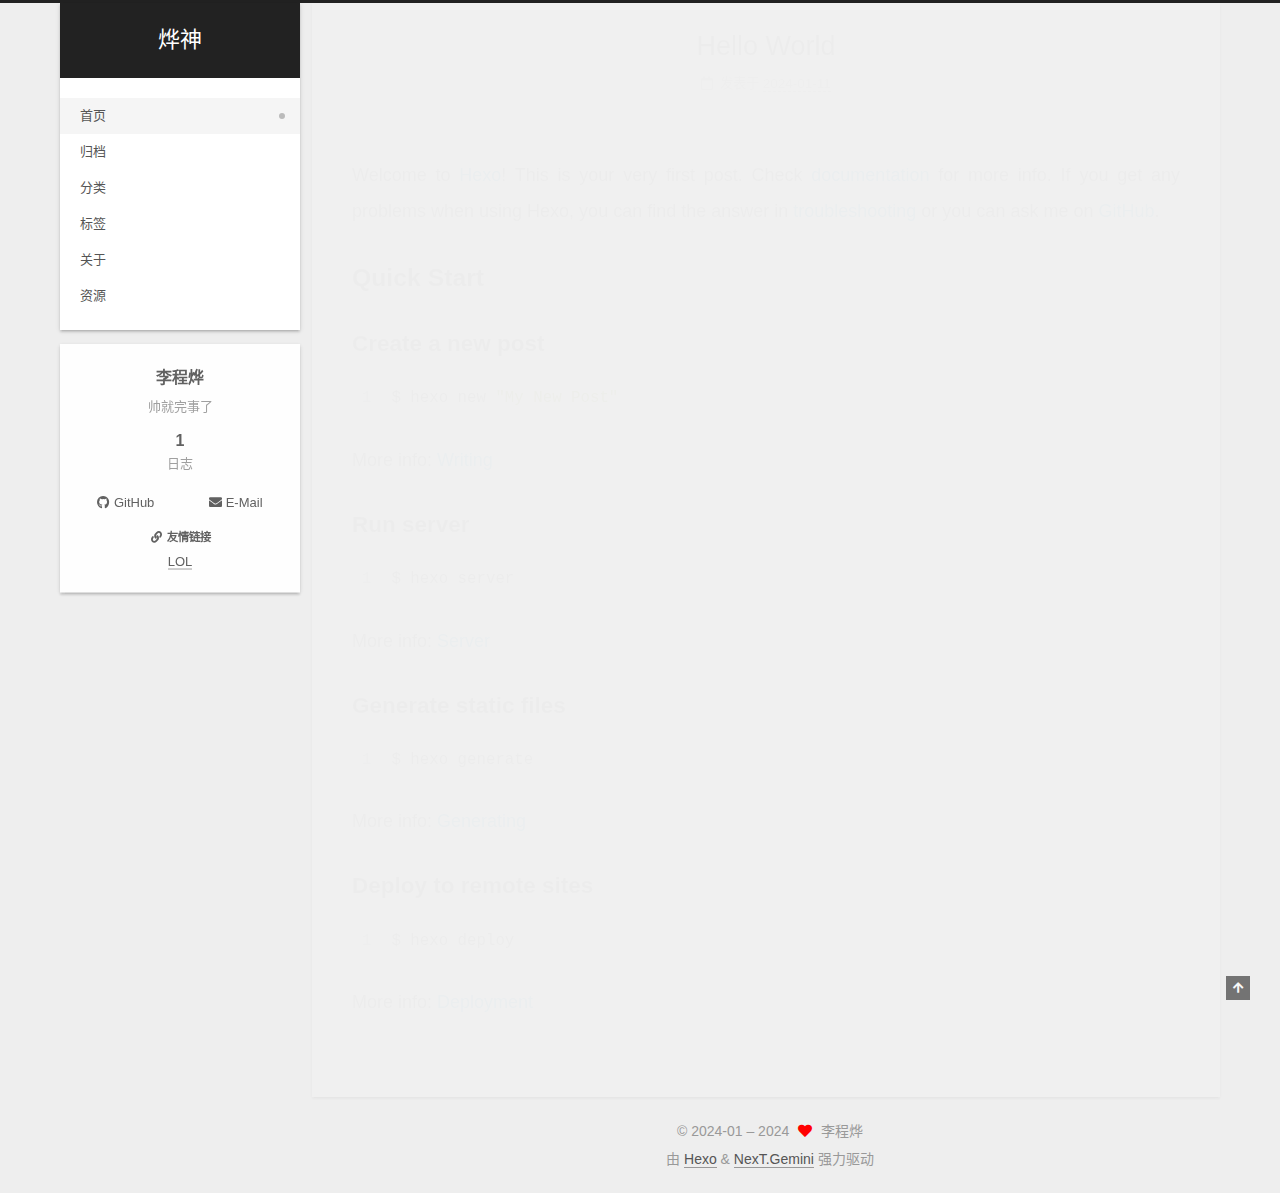
==== index.html @ df8114a2 "Site updated: 2024-01-18 12:02:50" ====
<!DOCTYPE html>
<html lang="zh-CN">
<head>
  <meta charset="UTF-8">
<meta name="viewport" content="width=device-width, initial-scale=1, maximum-scale=2">
<meta name="theme-color" content="#222">
<meta name="generator" content="Hexo 7.0.0">
  <link rel="apple-touch-icon" sizes="180x180" href="/images/apple-touch-icon-next.png">
  <link rel="icon" type="image/png" sizes="32x32" href="/images/favicon-32x32-next.png">
  <link rel="icon" type="image/png" sizes="16x16" href="/images/favicon-16x16-next.png">
  <link rel="mask-icon" href="/images/logo.svg" color="#222">

<link rel="stylesheet" href="/css/main.css">


<link rel="stylesheet" href="/lib/font-awesome/css/all.min.css">

<script id="hexo-configurations">
    var NexT = window.NexT || {};
    var CONFIG = {"hostname":"example.com","root":"/","scheme":"Gemini","version":"7.8.0","exturl":false,"sidebar":{"position":"left","display":"hide","padding":18,"offset":12,"onmobile":false},"copycode":{"enable":false,"show_result":false,"style":null},"back2top":{"enable":true,"sidebar":false,"scrollpercent":false},"bookmark":{"enable":false,"color":"#222","save":"auto"},"fancybox":false,"mediumzoom":false,"lazyload":false,"pangu":false,"comments":{"style":"tabs","active":null,"storage":true,"lazyload":false,"nav":null},"algolia":{"hits":{"per_page":10},"labels":{"input_placeholder":"Search for Posts","hits_empty":"We didn't find any results for the search: ${query}","hits_stats":"${hits} results found in ${time} ms"}},"localsearch":{"enable":false,"trigger":"auto","top_n_per_article":1,"unescape":false,"preload":false},"motion":{"enable":true,"async":false,"transition":{"post_block":"fadeIn","post_header":"slideDownIn","post_body":"slideDownIn","coll_header":"slideLeftIn","sidebar":"slideUpIn"}}};
  </script>

  <meta name="description" content="帅就完事了">
<meta property="og:type" content="website">
<meta property="og:title" content="烨神">
<meta property="og:url" content="http://example.com/index.html">
<meta property="og:site_name" content="烨神">
<meta property="og:description" content="帅就完事了">
<meta property="og:locale" content="zh_CN">
<meta property="article:author" content="李程烨">
<meta name="twitter:card" content="summary">

<link rel="canonical" href="http://example.com/">


<script id="page-configurations">
  // https://hexo.io/docs/variables.html
  CONFIG.page = {
    sidebar: "",
    isHome : true,
    isPost : false,
    lang   : 'zh-CN'
  };
</script>

  <title>烨神</title>
  






  <noscript>
  <style>
  .use-motion .brand,
  .use-motion .menu-item,
  .sidebar-inner,
  .use-motion .post-block,
  .use-motion .pagination,
  .use-motion .comments,
  .use-motion .post-header,
  .use-motion .post-body,
  .use-motion .collection-header { opacity: initial; }

  .use-motion .site-title,
  .use-motion .site-subtitle {
    opacity: initial;
    top: initial;
  }

  .use-motion .logo-line-before i { left: initial; }
  .use-motion .logo-line-after i { right: initial; }
  </style>
</noscript>

</head>

<body itemscope itemtype="http://schema.org/WebPage">
  <div class="container use-motion">
    <div class="headband"></div>

    <header class="header" itemscope itemtype="http://schema.org/WPHeader">
      <div class="header-inner"><div class="site-brand-container">
  <div class="site-nav-toggle">
    <div class="toggle" aria-label="切换导航栏">
      <span class="toggle-line toggle-line-first"></span>
      <span class="toggle-line toggle-line-middle"></span>
      <span class="toggle-line toggle-line-last"></span>
    </div>
  </div>

  <div class="site-meta">

    <a href="/" class="brand" rel="start">
      <span class="logo-line-before"><i></i></span>
      <h1 class="site-title">烨神</h1>
      <span class="logo-line-after"><i></i></span>
    </a>
  </div>

  <div class="site-nav-right">
    <div class="toggle popup-trigger">
    </div>
  </div>
</div>




<nav class="site-nav">
  <ul id="menu" class="main-menu menu">
        <li class="menu-item menu-item-home">

    <a href="/" rel="section"><i class="home fa-fw"></i>首页</a>

  </li>
        <li class="menu-item menu-item-archives">

    <a href="/archives/" rel="section"><i class="archive fa-fw"></i>归档</a>

  </li>
        <li class="menu-item menu-item-categories">

    <a href="/categories/" rel="section"><i class="th fa-fw"></i>分类</a>

  </li>
        <li class="menu-item menu-item-tags">

    <a href="/tags/" rel="section"><i class="tags fa-fw"></i>标签</a>

  </li>
        <li class="menu-item menu-item-about">

    <a href="/about/" rel="section"><i class="user fa-fw"></i>关于</a>

  </li>
        <li class="menu-item menu-item-resources">

    <a href="/resources/" rel="section"><i class="download fa-fw"></i>资源</a>

  </li>
  </ul>
</nav>




</div>
    </header>

    
  <div class="back-to-top">
    <i class="fa fa-arrow-up"></i>
    <span>0%</span>
  </div>


    <main class="main">
      <div class="main-inner">
        <div class="content-wrap">
          

          <div class="content index posts-expand">
            
      
  
  
  <article itemscope itemtype="http://schema.org/Article" class="post-block" lang="zh-CN">
    <link itemprop="mainEntityOfPage" href="http://example.com/2024/01/11/hello-world/">

    <span hidden itemprop="author" itemscope itemtype="http://schema.org/Person">
      <meta itemprop="image" content="/images/avatar.gif">
      <meta itemprop="name" content="李程烨">
      <meta itemprop="description" content="帅就完事了">
    </span>

    <span hidden itemprop="publisher" itemscope itemtype="http://schema.org/Organization">
      <meta itemprop="name" content="烨神">
    </span>
      <header class="post-header">
        <h2 class="post-title" itemprop="name headline">
          
            <a href="/2024/01/11/hello-world/" class="post-title-link" itemprop="url">Hello World</a>
        </h2>

        <div class="post-meta">
            <span class="post-meta-item">
              <span class="post-meta-item-icon">
                <i class="far fa-calendar"></i>
              </span>
              <span class="post-meta-item-text">发表于</span>

              <time title="创建时间：2024-01-11 21:54:01" itemprop="dateCreated datePublished" datetime="2024-01-11T21:54:01+08:00">2024-01-11</time>
            </span>

          

        </div>
      </header>

    
    
    
    <div class="post-body" itemprop="articleBody">

      
          <p>Welcome to <a target="_blank" rel="noopener" href="https://hexo.io/">Hexo</a>! This is your very first post. Check <a target="_blank" rel="noopener" href="https://hexo.io/docs/">documentation</a> for more info. If you get any problems when using Hexo, you can find the answer in <a target="_blank" rel="noopener" href="https://hexo.io/docs/troubleshooting.html">troubleshooting</a> or you can ask me on <a target="_blank" rel="noopener" href="https://github.com/hexojs/hexo/issues">GitHub</a>.</p>
<h2 id="Quick-Start"><a href="#Quick-Start" class="headerlink" title="Quick Start"></a>Quick Start</h2><h3 id="Create-a-new-post"><a href="#Create-a-new-post" class="headerlink" title="Create a new post"></a>Create a new post</h3><figure class="highlight bash"><table><tr><td class="gutter"><pre><span class="line">1</span><br></pre></td><td class="code"><pre><span class="line">$ hexo new <span class="string">&quot;My New Post&quot;</span></span><br></pre></td></tr></table></figure>

<p>More info: <a target="_blank" rel="noopener" href="https://hexo.io/docs/writing.html">Writing</a></p>
<h3 id="Run-server"><a href="#Run-server" class="headerlink" title="Run server"></a>Run server</h3><figure class="highlight bash"><table><tr><td class="gutter"><pre><span class="line">1</span><br></pre></td><td class="code"><pre><span class="line">$ hexo server</span><br></pre></td></tr></table></figure>

<p>More info: <a target="_blank" rel="noopener" href="https://hexo.io/docs/server.html">Server</a></p>
<h3 id="Generate-static-files"><a href="#Generate-static-files" class="headerlink" title="Generate static files"></a>Generate static files</h3><figure class="highlight bash"><table><tr><td class="gutter"><pre><span class="line">1</span><br></pre></td><td class="code"><pre><span class="line">$ hexo generate</span><br></pre></td></tr></table></figure>

<p>More info: <a target="_blank" rel="noopener" href="https://hexo.io/docs/generating.html">Generating</a></p>
<h3 id="Deploy-to-remote-sites"><a href="#Deploy-to-remote-sites" class="headerlink" title="Deploy to remote sites"></a>Deploy to remote sites</h3><figure class="highlight bash"><table><tr><td class="gutter"><pre><span class="line">1</span><br></pre></td><td class="code"><pre><span class="line">$ hexo deploy</span><br></pre></td></tr></table></figure>

<p>More info: <a target="_blank" rel="noopener" href="https://hexo.io/docs/one-command-deployment.html">Deployment</a></p>

      
    </div>

    
    
    



    
      <footer class="post-footer">
        <div class="post-eof"></div>
      </footer>
  </article>
  
  
  


  



          </div>
          

<script>
  window.addEventListener('tabs:register', () => {
    let { activeClass } = CONFIG.comments;
    if (CONFIG.comments.storage) {
      activeClass = localStorage.getItem('comments_active') || activeClass;
    }
    if (activeClass) {
      let activeTab = document.querySelector(`a[href="#comment-${activeClass}"]`);
      if (activeTab) {
        activeTab.click();
      }
    }
  });
  if (CONFIG.comments.storage) {
    window.addEventListener('tabs:click', event => {
      if (!event.target.matches('.tabs-comment .tab-content .tab-pane')) return;
      let commentClass = event.target.classList[1];
      localStorage.setItem('comments_active', commentClass);
    });
  }
</script>

        </div>
          
  
  <div class="toggle sidebar-toggle">
    <span class="toggle-line toggle-line-first"></span>
    <span class="toggle-line toggle-line-middle"></span>
    <span class="toggle-line toggle-line-last"></span>
  </div>

  <aside class="sidebar">
    <div class="sidebar-inner">

      <ul class="sidebar-nav motion-element">
        <li class="sidebar-nav-toc">
          文章目录
        </li>
        <li class="sidebar-nav-overview">
          站点概览
        </li>
      </ul>

      <!--noindex-->
      <div class="post-toc-wrap sidebar-panel">
      </div>
      <!--/noindex-->

      <div class="site-overview-wrap sidebar-panel">
        <div class="site-author motion-element" itemprop="author" itemscope itemtype="http://schema.org/Person">
  <p class="site-author-name" itemprop="name">李程烨</p>
  <div class="site-description" itemprop="description">帅就完事了</div>
</div>
<div class="site-state-wrap motion-element">
  <nav class="site-state">
      <div class="site-state-item site-state-posts">
          <a href="/archives/">
        
          <span class="site-state-item-count">1</span>
          <span class="site-state-item-name">日志</span>
        </a>
      </div>
  </nav>
</div>
  <div class="links-of-author motion-element">
      <span class="links-of-author-item">
        <a href="https://github.com/lcy189" title="GitHub → https:&#x2F;&#x2F;github.com&#x2F;lcy189" rel="noopener" target="_blank"><i class="fab fa-github fa-fw"></i>GitHub</a>
      </span>
      <span class="links-of-author-item">
        <a href="mailto:571296605@qq.com" title="E-Mail → mailto:571296605@qq.com" rel="noopener" target="_blank"><i class="fa fa-envelope fa-fw"></i>E-Mail</a>
      </span>
  </div>


  <div class="links-of-blogroll motion-element">
    <div class="links-of-blogroll-title"><i class="fa fa-link fa-fw"></i>
      友情链接
    </div>
    <ul class="links-of-blogroll-list">
        <li class="links-of-blogroll-item">
          <a href="https://lol.qq.com/" title="https:&#x2F;&#x2F;lol.qq.com&#x2F;" rel="noopener" target="_blank">LOL</a>
        </li>
    </ul>
  </div>

      </div>

    </div>
  </aside>
  <div id="sidebar-dimmer"></div>


      </div>
    </main>

    <footer class="footer">
      <div class="footer-inner">
        

        

<div class="copyright">
  
  &copy; 2024-01 – 
  <span itemprop="copyrightYear">2024</span>
  <span class="with-love">
    <i class="fa fa-heart"></i>
  </span>
  <span class="author" itemprop="copyrightHolder">李程烨</span>
</div>
  <div class="powered-by">由 <a href="https://hexo.io/" class="theme-link" rel="noopener" target="_blank">Hexo</a> & <a href="https://theme-next.org/" class="theme-link" rel="noopener" target="_blank">NexT.Gemini</a> 强力驱动
  </div>

        








      </div>
    </footer>
  </div>

  
  <script src="/lib/anime.min.js"></script>
  <script src="/lib/velocity/velocity.min.js"></script>
  <script src="/lib/velocity/velocity.ui.min.js"></script>

<script src="/js/utils.js"></script>

<script src="/js/motion.js"></script>


<script src="/js/schemes/pisces.js"></script>


<script src="/js/next-boot.js"></script>




  















  

  

</body>
</html>
---- css/main.css ----
:root {
  --body-bg-color: #eee;
  --content-bg-color: #fff;
  --card-bg-color: #f5f5f5;
  --text-color: #555;
  --blockquote-color: #666;
  --link-color: #555;
  --link-hover-color: #222;
  --brand-color: #fff;
  --brand-hover-color: #fff;
  --table-row-odd-bg-color: #f9f9f9;
  --table-row-hover-bg-color: #f5f5f5;
  --menu-item-bg-color: #f5f5f5;
  --btn-default-bg: #fff;
  --btn-default-color: #555;
  --btn-default-border-color: #555;
  --btn-default-hover-bg: #222;
  --btn-default-hover-color: #fff;
  --btn-default-hover-border-color: #222;
}
html {
  line-height: 1.15; /* 1 */
  -webkit-text-size-adjust: 100%; /* 2 */
}
body {
  margin: 0;
}
main {
  display: block;
}
h1 {
  font-size: 2em;
  margin: 0.67em 0;
}
hr {
  box-sizing: content-box; /* 1 */
  height: 0; /* 1 */
  overflow: visible; /* 2 */
}
pre {
  font-family: monospace, monospace; /* 1 */
  font-size: 1em; /* 2 */
}
a {
  background: transparent;
}
abbr[title] {
  border-bottom: none; /* 1 */
  text-decoration: underline; /* 2 */
  text-decoration: underline dotted; /* 2 */
}
b,
strong {
  font-weight: bolder;
}
code,
kbd,
samp {
  font-family: monospace, monospace; /* 1 */
  font-size: 1em; /* 2 */
}
small {
  font-size: 80%;
}
sub,
sup {
  font-size: 75%;
  line-height: 0;
  position: relative;
  vertical-align: baseline;
}
sub {
  bottom: -0.25em;
}
sup {
  top: -0.5em;
}
img {
  border-style: none;
}
button,
input,
optgroup,
select,
textarea {
  font-family: inherit; /* 1 */
  font-size: 100%; /* 1 */
  line-height: 1.15; /* 1 */
  margin: 0; /* 2 */
}
button,
input {
/* 1 */
  overflow: visible;
}
button,
select {
/* 1 */
  text-transform: none;
}
button,
[type='button'],
[type='reset'],
[type='submit'] {
  -webkit-appearance: button;
}
button::-moz-focus-inner,
[type='button']::-moz-focus-inner,
[type='reset']::-moz-focus-inner,
[type='submit']::-moz-focus-inner {
  border-style: none;
  padding: 0;
}
button:-moz-focusring,
[type='button']:-moz-focusring,
[type='reset']:-moz-focusring,
[type='submit']:-moz-focusring {
  outline: 1px dotted ButtonText;
}
fieldset {
  padding: 0.35em 0.75em 0.625em;
}
legend {
  box-sizing: border-box; /* 1 */
  color: inherit; /* 2 */
  display: table; /* 1 */
  max-width: 100%; /* 1 */
  padding: 0; /* 3 */
  white-space: normal; /* 1 */
}
progress {
  vertical-align: baseline;
}
textarea {
  overflow: auto;
}
[type='checkbox'],
[type='radio'] {
  box-sizing: border-box; /* 1 */
  padding: 0; /* 2 */
}
[type='number']::-webkit-inner-spin-button,
[type='number']::-webkit-outer-spin-button {
  height: auto;
}
[type='search'] {
  outline-offset: -2px; /* 2 */
  -webkit-appearance: textfield; /* 1 */
}
[type='search']::-webkit-search-decoration {
  -webkit-appearance: none;
}
::-webkit-file-upload-button {
  font: inherit; /* 2 */
  -webkit-appearance: button; /* 1 */
}
details {
  display: block;
}
summary {
  display: list-item;
}
template {
  display: none;
}
[hidden] {
  display: none;
}
::selection {
  background: #262a30;
  color: #eee;
}
html,
body {
  height: 100%;
}
body {
  background: var(--body-bg-color);
  color: var(--text-color);
  font-family: 'Lato', "PingFang SC", "Microsoft YaHei", sans-serif;
  font-size: 1em;
  line-height: 2;
}
@media (max-width: 991px) {
  body {
    padding-left: 0 !important;
    padding-right: 0 !important;
  }
}
h1,
h2,
h3,
h4,
h5,
h6 {
  font-family: 'Lato', "PingFang SC", "Microsoft YaHei", sans-serif;
  font-weight: bold;
  line-height: 1.5;
  margin: 20px 0 15px;
}
h1 {
  font-size: 1.5em;
}
h2 {
  font-size: 1.375em;
}
h3 {
  font-size: 1.25em;
}
h4 {
  font-size: 1.125em;
}
h5 {
  font-size: 1em;
}
h6 {
  font-size: 0.875em;
}
p {
  margin: 0 0 20px 0;
}
a,
span.exturl {
  border-bottom: 1px solid #999;
  color: var(--link-color);
  outline: 0;
  text-decoration: none;
  overflow-wrap: break-word;
  word-wrap: break-word;
  cursor: pointer;
}
a:hover,
span.exturl:hover {
  border-bottom-color: var(--link-hover-color);
  color: var(--link-hover-color);
}
iframe,
img,
video {
  display: block;
  margin-left: auto;
  margin-right: auto;
  max-width: 100%;
}
hr {
  background-image: repeating-linear-gradient(-45deg, #ddd, #ddd 4px, transparent 4px, transparent 8px);
  border: 0;
  height: 3px;
  margin: 40px 0;
}
blockquote {
  border-left: 4px solid #ddd;
  color: var(--blockquote-color);
  margin: 0;
  padding: 0 15px;
}
blockquote cite::before {
  content: '-';
  padding: 0 5px;
}
dt {
  font-weight: bold;
}
dd {
  margin: 0;
  padding: 0;
}
kbd {
  background-color: #f5f5f5;
  background-image: linear-gradient(#eee, #fff, #eee);
  border: 1px solid #ccc;
  border-radius: 0.2em;
  box-shadow: 0.1em 0.1em 0.2em rgba(0,0,0,0.1);
  color: #555;
  font-family: inherit;
  padding: 0.1em 0.3em;
  white-space: nowrap;
}
.table-container {
  overflow: auto;
}
table {
  border-collapse: collapse;
  border-spacing: 0;
  font-size: 0.875em;
  margin: 0 0 20px 0;
  width: 100%;
}
tbody tr:nth-of-type(odd) {
  background: var(--table-row-odd-bg-color);
}
tbody tr:hover {
  background: var(--table-row-hover-bg-color);
}
caption,
th,
td {
  font-weight: normal;
  padding: 8px;
  vertical-align: middle;
}
th,
td {
  border: 1px solid #ddd;
  border-bottom: 3px solid #ddd;
}
th {
  font-weight: 700;
  padding-bottom: 10px;
}
td {
  border-bottom-width: 1px;
}
.btn {
  background: var(--btn-default-bg);
  border: 2px solid var(--btn-default-border-color);
  border-radius: 2px;
  color: var(--btn-default-color);
  display: inline-block;
  font-size: 0.875em;
  line-height: 2;
  padding: 0 20px;
  text-decoration: none;
  transition-property: background-color;
  transition-delay: 0s;
  transition-duration: 0.2s;
  transition-timing-function: ease-in-out;
}
.btn:hover {
  background: var(--btn-default-hover-bg);
  border-color: var(--btn-default-hover-border-color);
  color: var(--btn-default-hover-color);
}
.btn + .btn {
  margin: 0 0 8px 8px;
}
.btn .fa-fw {
  text-align: left;
  width: 1.285714285714286em;
}
.toggle {
  line-height: 0;
}
.toggle .toggle-line {
  background: #fff;
  display: inline-block;
  height: 2px;
  left: 0;
  position: relative;
  top: 0;
  transition: all 0.4s;
  vertical-align: top;
  width: 100%;
}
.toggle .toggle-line:not(:first-child) {
  margin-top: 3px;
}
.toggle.toggle-arrow .toggle-line-first {
  left: 50%;
  top: 2px;
  transform: rotate(45deg);
  width: 50%;
}
.toggle.toggle-arrow .toggle-line-middle {
  left: 2px;
  width: 90%;
}
.toggle.toggle-arrow .toggle-line-last {
  left: 50%;
  top: -2px;
  transform: rotate(-45deg);
  width: 50%;
}
.toggle.toggle-close .toggle-line-first {
  transform: rotate(-45deg);
  top: 5px;
}
.toggle.toggle-close .toggle-line-middle {
  opacity: 0;
}
.toggle.toggle-close .toggle-line-last {
  transform: rotate(45deg);
  top: -5px;
}
.highlight,
pre {
  background: #f7f7f7;
  color: #4d4d4c;
  line-height: 1.6;
  margin: 0 auto 20px;
}
pre,
code {
  font-family: consolas, Menlo, monospace, "PingFang SC", "Microsoft YaHei";
}
code {
  background: #eee;
  border-radius: 3px;
  color: #555;
  padding: 2px 4px;
  overflow-wrap: break-word;
  word-wrap: break-word;
}
.highlight *::selection {
  background: #d6d6d6;
}
.highlight pre {
  border: 0;
  margin: 0;
  padding: 10px 0;
}
.highlight table {
  border: 0;
  margin: 0;
  width: auto;
}
.highlight td {
  border: 0;
  padding: 0;
}
.highlight figcaption {
  background: #eff2f3;
  color: #4d4d4c;
  display: flex;
  font-size: 0.875em;
  justify-content: space-between;
  line-height: 1.2;
  padding: 0.5em;
}
.highlight figcaption a {
  color: #4d4d4c;
}
.highlight figcaption a:hover {
  border-bottom-color: #4d4d4c;
}
.highlight .gutter {
  -moz-user-select: none;
  -ms-user-select: none;
  -webkit-user-select: none;
  user-select: none;
}
.highlight .gutter pre {
  background: #eff2f3;
  color: #869194;
  padding-left: 10px;
  padding-right: 10px;
  text-align: right;
}
.highlight .code pre {
  background: #f7f7f7;
  padding-left: 10px;
  width: 100%;
}
.gist table {
  width: auto;
}
.gist table td {
  border: 0;
}
pre {
  overflow: auto;
  padding: 10px;
}
pre code {
  background: none;
  color: #4d4d4c;
  font-size: 0.875em;
  padding: 0;
  text-shadow: none;
}
pre .deletion {
  background: #fdd;
}
pre .addition {
  background: #dfd;
}
pre .meta {
  color: #eab700;
  -moz-user-select: none;
  -ms-user-select: none;
  -webkit-user-select: none;
  user-select: none;
}
pre .comment {
  color: #8e908c;
}
pre .variable,
pre .attribute,
pre .tag,
pre .name,
pre .regexp,
pre .ruby .constant,
pre .xml .tag .title,
pre .xml .pi,
pre .xml .doctype,
pre .html .doctype,
pre .css .id,
pre .css .class,
pre .css .pseudo {
  color: #c82829;
}
pre .number,
pre .preprocessor,
pre .built_in,
pre .builtin-name,
pre .literal,
pre .params,
pre .constant,
pre .command {
  color: #f5871f;
}
pre .ruby .class .title,
pre .css .rules .attribute,
pre .string,
pre .symbol,
pre .value,
pre .inheritance,
pre .header,
pre .ruby .symbol,
pre .xml .cdata,
pre .special,
pre .formula {
  color: #718c00;
}
pre .title,
pre .css .hexcolor {
  color: #3e999f;
}
pre .function,
pre .python .decorator,
pre .python .title,
pre .ruby .function .title,
pre .ruby .title .keyword,
pre .perl .sub,
pre .javascript .title,
pre .coffeescript .title {
  color: #4271ae;
}
pre .keyword,
pre .javascript .function {
  color: #8959a8;
}
.blockquote-center {
  border-left: none;
  margin: 40px 0;
  padding: 0;
  position: relative;
  text-align: center;
}
.blockquote-center .fa {
  display: block;
  opacity: 0.6;
  position: absolute;
  width: 100%;
}
.blockquote-center .fa-quote-left {
  border-top: 1px solid #ccc;
  text-align: left;
  top: -20px;
}
.blockquote-center .fa-quote-right {
  border-bottom: 1px solid #ccc;
  text-align: right;
  bottom: -20px;
}
.blockquote-center p,
.blockquote-center div {
  text-align: center;
}
.post-body .group-picture img {
  margin: 0 auto;
  padding: 0 3px;
}
.group-picture-row {
  margin-bottom: 6px;
  overflow: hidden;
}
.group-picture-column {
  float: left;
  margin-bottom: 10px;
}
.post-body .label {
  color: #555;
  display: inline;
  padding: 0 2px;
}
.post-body .label.default {
  background: #f0f0f0;
}
.post-body .label.primary {
  background: #efe6f7;
}
.post-body .label.info {
  background: #e5f2f8;
}
.post-body .label.success {
  background: #e7f4e9;
}
.post-body .label.warning {
  background: #fcf6e1;
}
.post-body .label.danger {
  background: #fae8eb;
}
.post-body .tabs {
  margin-bottom: 20px;
}
.post-body .tabs,
.tabs-comment {
  display: block;
  padding-top: 10px;
  position: relative;
}
.post-body .tabs ul.nav-tabs,
.tabs-comment ul.nav-tabs {
  display: flex;
  flex-wrap: wrap;
  margin: 0;
  margin-bottom: -1px;
  padding: 0;
}
@media (max-width: 413px) {
  .post-body .tabs ul.nav-tabs,
  .tabs-comment ul.nav-tabs {
    display: block;
    margin-bottom: 5px;
  }
}
.post-body .tabs ul.nav-tabs li.tab,
.tabs-comment ul.nav-tabs li.tab {
  border-bottom: 1px solid #ddd;
  border-left: 1px solid transparent;
  border-right: 1px solid transparent;
  border-top: 3px solid transparent;
  flex-grow: 1;
  list-style-type: none;
  border-radius: 0 0 0 0;
}
@media (max-width: 413px) {
  .post-body .tabs ul.nav-tabs li.tab,
  .tabs-comment ul.nav-tabs li.tab {
    border-bottom: 1px solid transparent;
    border-left: 3px solid transparent;
    border-right: 1px solid transparent;
    border-top: 1px solid transparent;
  }
}
@media (max-width: 413px) {
  .post-body .tabs ul.nav-tabs li.tab,
  .tabs-comment ul.nav-tabs li.tab {
    border-radius: 0;
  }
}
.post-body .tabs ul.nav-tabs li.tab a,
.tabs-comment ul.nav-tabs li.tab a {
  border-bottom: initial;
  display: block;
  line-height: 1.8;
  outline: 0;
  padding: 0.25em 0.75em;
  text-align: center;
  transition-delay: 0s;
  transition-duration: 0.2s;
  transition-timing-function: ease-out;
}
.post-body .tabs ul.nav-tabs li.tab a i,
.tabs-comment ul.nav-tabs li.tab a i {
  width: 1.285714285714286em;
}
.post-body .tabs ul.nav-tabs li.tab.active,
.tabs-comment ul.nav-tabs li.tab.active {
  border-bottom: 1px solid transparent;
  border-left: 1px solid #ddd;
  border-right: 1px solid #ddd;
  border-top: 3px solid #fc6423;
}
@media (max-width: 413px) {
  .post-body .tabs ul.nav-tabs li.tab.active,
  .tabs-comment ul.nav-tabs li.tab.active {
    border-bottom: 1px solid #ddd;
    border-left: 3px solid #fc6423;
    border-right: 1px solid #ddd;
    border-top: 1px solid #ddd;
  }
}
.post-body .tabs ul.nav-tabs li.tab.active a,
.tabs-comment ul.nav-tabs li.tab.active a {
  color: var(--link-color);
  cursor: default;
}
.post-body .tabs .tab-content .tab-pane,
.tabs-comment .tab-content .tab-pane {
  border: 1px solid #ddd;
  border-top: 0;
  padding: 20px 20px 0 20px;
  border-radius: 0;
}
.post-body .tabs .tab-content .tab-pane:not(.active),
.tabs-comment .tab-content .tab-pane:not(.active) {
  display: none;
}
.post-body .tabs .tab-content .tab-pane.active,
.tabs-comment .tab-content .tab-pane.active {
  display: block;
}
.post-body .tabs .tab-content .tab-pane.active:nth-of-type(1),
.tabs-comment .tab-content .tab-pane.active:nth-of-type(1) {
  border-radius: 0 0 0 0;
}
@media (max-width: 413px) {
  .post-body .tabs .tab-content .tab-pane.active:nth-of-type(1),
  .tabs-comment .tab-content .tab-pane.active:nth-of-type(1) {
    border-radius: 0;
  }
}
.post-body .note {
  border-radius: 3px;
  margin-bottom: 20px;
  padding: 1em;
  position: relative;
  border: 1px solid #eee;
  border-left-width: 5px;
}
.post-body .note h2,
.post-body .note h3,
.post-body .note h4,
.post-body .note h5,
.post-body .note h6 {
  margin-top: 0;
  border-bottom: initial;
  margin-bottom: 0;
  padding-top: 0;
}
.post-body .note p:first-child,
.post-body .note ul:first-child,
.post-body .note ol:first-child,
.post-body .note table:first-child,
.post-body .note pre:first-child,
.post-body .note blockquote:first-child,
.post-body .note img:first-child {
  margin-top: 0;
}
.post-body .note p:last-child,
.post-body .note ul:last-child,
.post-body .note ol:last-child,
.post-body .note table:last-child,
.post-body .note pre:last-child,
.post-body .note blockquote:last-child,
.post-body .note img:last-child {
  margin-bottom: 0;
}
.post-body .note.default {
  border-left-color: #777;
}
.post-body .note.default h2,
.post-body .note.default h3,
.post-body .note.default h4,
.post-body .note.default h5,
.post-body .note.default h6 {
  color: #777;
}
.post-body .note.primary {
  border-left-color: #6f42c1;
}
.post-body .note.primary h2,
.post-body .note.primary h3,
.post-body .note.primary h4,
.post-body .note.primary h5,
.post-body .note.primary h6 {
  color: #6f42c1;
}
.post-body .note.info {
  border-left-color: #428bca;
}
.post-body .note.info h2,
.post-body .note.info h3,
.post-body .note.info h4,
.post-body .note.info h5,
.post-body .note.info h6 {
  color: #428bca;
}
.post-body .note.success {
  border-left-color: #5cb85c;
}
.post-body .note.success h2,
.post-body .note.success h3,
.post-body .note.success h4,
.post-body .note.success h5,
.post-body .note.success h6 {
  color: #5cb85c;
}
.post-body .note.warning {
  border-left-color: #f0ad4e;
}
.post-body .note.warning h2,
.post-body .note.warning h3,
.post-body .note.warning h4,
.post-body .note.warning h5,
.post-body .note.warning h6 {
  color: #f0ad4e;
}
.post-body .note.danger {
  border-left-color: #d9534f;
}
.post-body .note.danger h2,
.post-body .note.danger h3,
.post-body .note.danger h4,
.post-body .note.danger h5,
.post-body .note.danger h6 {
  color: #d9534f;
}
.pagination .prev,
.pagination .next,
.pagination .page-number,
.pagination .space {
  display: inline-block;
  margin: 0 10px;
  padding: 0 11px;
  position: relative;
  top: -1px;
}
@media (max-width: 767px) {
  .pagination .prev,
  .pagination .next,
  .pagination .page-number,
  .pagination .space {
    margin: 0 5px;
  }
}
.pagination {
  border-top: 1px solid #eee;
  margin: 120px 0 0;
  text-align: center;
}
.pagination .prev,
.pagination .next,
.pagination .page-number {
  border-bottom: 0;
  border-top: 1px solid #eee;
  transition-property: border-color;
  transition-delay: 0s;
  transition-duration: 0.2s;
  transition-timing-function: ease-in-out;
}
.pagination .prev:hover,
.pagination .next:hover,
.pagination .page-number:hover {
  border-top-color: #222;
}
.pagination .space {
  margin: 0;
  padding: 0;
}
.pagination .prev {
  margin-left: 0;
}
.pagination .next {
  margin-right: 0;
}
.pagination .page-number.current {
  background: #ccc;
  border-top-color: #ccc;
  color: #fff;
}
@media (max-width: 767px) {
  .pagination {
    border-top: none;
  }
  .pagination .prev,
  .pagination .next,
  .pagination .page-number {
    border-bottom: 1px solid #eee;
    border-top: 0;
    margin-bottom: 10px;
    padding: 0 10px;
  }
  .pagination .prev:hover,
  .pagination .next:hover,
  .pagination .page-number:hover {
    border-bottom-color: #222;
  }
}
.comments {
  margin-top: 60px;
  overflow: hidden;
}
.comment-button-group {
  display: flex;
  flex-wrap: wrap-reverse;
  justify-content: center;
  margin: 1em 0;
}
.comment-button-group .comment-button {
  margin: 0.1em 0.2em;
}
.comment-button-group .comment-button.active {
  background: var(--btn-default-hover-bg);
  border-color: var(--btn-default-hover-border-color);
  color: var(--btn-default-hover-color);
}
.comment-position {
  display: none;
}
.comment-position.active {
  display: block;
}
.tabs-comment {
  background: var(--content-bg-color);
  margin-top: 4em;
  padding-top: 0;
}
.tabs-comment .comments {
  border: 0;
  box-shadow: none;
  margin-top: 0;
  padding-top: 0;
}
.container {
  min-height: 100%;
  position: relative;
}
.main-inner {
  margin: 0 auto;
  width: calc(100% - 20px);
}
@media (min-width: 1200px) {
  .main-inner {
    width: 1160px;
  }
}
@media (min-width: 1600px) {
  .main-inner {
    width: 73%;
  }
}
@media (max-width: 767px) {
  .content-wrap {
    padding: 0 20px;
  }
}
.header {
  background: transparent;
}
.header-inner {
  margin: 0 auto;
  width: calc(100% - 20px);
}
@media (min-width: 1200px) {
  .header-inner {
    width: 1160px;
  }
}
@media (min-width: 1600px) {
  .header-inner {
    width: 73%;
  }
}
.site-brand-container {
  display: flex;
  flex-shrink: 0;
  padding: 0 10px;
}
.headband {
  background: #222;
  height: 3px;
}
.site-meta {
  flex-grow: 1;
  text-align: center;
}
@media (max-width: 767px) {
  .site-meta {
    text-align: center;
  }
}
.brand {
  border-bottom: none;
  color: var(--brand-color);
  display: inline-block;
  line-height: 1.375em;
  padding: 0 40px;
  position: relative;
}
.brand:hover {
  color: var(--brand-hover-color);
}
.site-title {
  font-family: 'Lato', "PingFang SC", "Microsoft YaHei", sans-serif;
  font-size: 1.375em;
  font-weight: normal;
  margin: 0;
}
.site-subtitle {
  color: #ddd;
  font-size: 0.8125em;
  margin: 10px 0;
}
.use-motion .brand {
  opacity: 0;
}
.use-motion .site-title,
.use-motion .site-subtitle,
.use-motion .custom-logo-image {
  opacity: 0;
  position: relative;
  top: -10px;
}
.site-nav-toggle,
.site-nav-right {
  display: none;
}
@media (max-width: 767px) {
  .site-nav-toggle,
  .site-nav-right {
    display: flex;
    flex-direction: column;
    justify-content: center;
  }
}
.site-nav-toggle .toggle,
.site-nav-right .toggle {
  color: var(--text-color);
  padding: 10px;
  width: 22px;
}
.site-nav-toggle .toggle .toggle-line,
.site-nav-right .toggle .toggle-line {
  background: var(--text-color);
  border-radius: 1px;
}
.site-nav {
  display: block;
}
@media (max-width: 767px) {
  .site-nav {
    clear: both;
    display: none;
  }
}
.site-nav.site-nav-on {
  display: block;
}
.menu {
  margin-top: 20px;
  padding-left: 0;
  text-align: center;
}
.menu-item {
  display: inline-block;
  list-style: none;
  margin: 0 10px;
}
@media (max-width: 767px) {
  .menu-item {
    display: block;
    margin-top: 10px;
  }
  .menu-item.menu-item-search {
    display: none;
  }
}
.menu-item a,
.menu-item span.exturl {
  border-bottom: 0;
  display: block;
  font-size: 0.8125em;
  transition-property: border-color;
  transition-delay: 0s;
  transition-duration: 0.2s;
  transition-timing-function: ease-in-out;
}
@media (hover: none) {
  .menu-item a:hover,
  .menu-item span.exturl:hover {
    border-bottom-color: transparent !important;
  }
}
.menu-item .fa,
.menu-item .fab,
.menu-item .far,
.menu-item .fas {
  margin-right: 8px;
}
.menu-item .badge {
  display: inline-block;
  font-weight: bold;
  line-height: 1;
  margin-left: 0.35em;
  margin-top: 0.35em;
  text-align: center;
  white-space: nowrap;
}
@media (max-width: 767px) {
  .menu-item .badge {
    float: right;
    margin-left: 0;
  }
}
.menu-item-active a,
.menu .menu-item a:hover,
.menu .menu-item span.exturl:hover {
  background: var(--menu-item-bg-color);
}
.use-motion .menu-item {
  opacity: 0;
}
.sidebar {
  background: #222;
  bottom: 0;
  box-shadow: inset 0 2px 6px #000;
  position: fixed;
  top: 0;
}
@media (max-width: 991px) {
  .sidebar {
    display: none;
  }
}
.sidebar-inner {
  color: #999;
  padding: 18px 10px;
  text-align: center;
}
.cc-license {
  margin-top: 10px;
  text-align: center;
}
.cc-license .cc-opacity {
  border-bottom: none;
  opacity: 0.7;
}
.cc-license .cc-opacity:hover {
  opacity: 0.9;
}
.cc-license img {
  display: inline-block;
}
.site-author-image {
  border: 1px solid #eee;
  display: block;
  margin: 0 auto;
  max-width: 120px;
  padding: 2px;
}
.site-author-name {
  color: var(--text-color);
  font-weight: 600;
  margin: 0;
  text-align: center;
}
.site-description {
  color: #999;
  font-size: 0.8125em;
  margin-top: 0;
  text-align: center;
}
.links-of-author {
  margin-top: 15px;
}
.links-of-author a,
.links-of-author span.exturl {
  border-bottom-color: #555;
  display: inline-block;
  font-size: 0.8125em;
  margin-bottom: 10px;
  margin-right: 10px;
  vertical-align: middle;
}
.links-of-author a::before,
.links-of-author span.exturl::before {
  background: #8effc2;
  border-radius: 50%;
  content: ' ';
  display: inline-block;
  height: 4px;
  margin-right: 3px;
  vertical-align: middle;
  width: 4px;
}
.sidebar-button {
  margin-top: 15px;
}
.sidebar-button a {
  border: 1px solid #fc6423;
  border-radius: 4px;
  color: #fc6423;
  display: inline-block;
  padding: 0 15px;
}
.sidebar-button a .fa,
.sidebar-button a .fab,
.sidebar-button a .far,
.sidebar-button a .fas {
  margin-right: 5px;
}
.sidebar-button a:hover {
  background: #fc6423;
  border: 1px solid #fc6423;
  color: #fff;
}
.sidebar-button a:hover .fa,
.sidebar-button a:hover .fab,
.sidebar-button a:hover .far,
.sidebar-button a:hover .fas {
  color: #fff;
}
.links-of-blogroll {
  font-size: 0.8125em;
  margin-top: 10px;
}
.links-of-blogroll-title {
  font-size: 0.875em;
  font-weight: 600;
  margin-top: 0;
}
.links-of-blogroll-list {
  list-style: none;
  margin: 0;
  padding: 0;
}
#sidebar-dimmer {
  display: none;
}
@media (max-width: 767px) {
  #sidebar-dimmer {
    background: #000;
    display: block;
    height: 100%;
    left: 100%;
    opacity: 0;
    position: fixed;
    top: 0;
    width: 100%;
    z-index: 1100;
  }
  .sidebar-active + #sidebar-dimmer {
    opacity: 0.7;
    transform: translateX(-100%);
    transition: opacity 0.5s;
  }
}
.sidebar-nav {
  margin: 0;
  padding-bottom: 20px;
  padding-left: 0;
}
.sidebar-nav li {
  border-bottom: 1px solid transparent;
  color: var(--text-color);
  cursor: pointer;
  display: inline-block;
  font-size: 0.875em;
}
.sidebar-nav li.sidebar-nav-overview {
  margin-left: 10px;
}
.sidebar-nav li:hover {
  color: #fc6423;
}
.sidebar-nav .sidebar-nav-active {
  border-bottom-color: #fc6423;
  color: #fc6423;
}
.sidebar-nav .sidebar-nav-active:hover {
  color: #fc6423;
}
.sidebar-panel {
  display: none;
  overflow-x: hidden;
  overflow-y: auto;
}
.sidebar-panel-active {
  display: block;
}
.sidebar-toggle {
  background: #222;
  bottom: 45px;
  cursor: pointer;
  height: 14px;
  left: 30px;
  padding: 5px;
  position: fixed;
  width: 14px;
  z-index: 1300;
}
@media (max-width: 991px) {
  .sidebar-toggle {
    left: 20px;
    opacity: 0.8;
    display: none;
  }
}
.sidebar-toggle:hover .toggle-line {
  background: #fc6423;
}
.post-toc {
  font-size: 0.875em;
}
.post-toc ol {
  list-style: none;
  margin: 0;
  padding: 0 2px 5px 10px;
  text-align: left;
}
.post-toc ol > ol {
  padding-left: 0;
}
.post-toc ol a {
  transition-property: all;
  transition-delay: 0s;
  transition-duration: 0.2s;
  transition-timing-function: ease-in-out;
}
.post-toc .nav-item {
  line-height: 1.8;
  overflow: hidden;
  text-overflow: ellipsis;
  white-space: nowrap;
}
.post-toc .nav .nav-child {
  display: none;
}
.post-toc .nav .active > .nav-child {
  display: block;
}
.post-toc .nav .active-current > .nav-child {
  display: block;
}
.post-toc .nav .active-current > .nav-child > .nav-item {
  display: block;
}
.post-toc .nav .active > a {
  border-bottom-color: #fc6423;
  color: #fc6423;
}
.post-toc .nav .active-current > a {
  color: #fc6423;
}
.post-toc .nav .active-current > a:hover {
  color: #fc6423;
}
.site-state {
  display: flex;
  justify-content: center;
  line-height: 1.4;
  margin-top: 10px;
  overflow: hidden;
  text-align: center;
  white-space: nowrap;
}
.site-state-item {
  padding: 0 15px;
}
.site-state-item:not(:first-child) {
  border-left: 1px solid #eee;
}
.site-state-item a {
  border-bottom: none;
}
.site-state-item-count {
  display: block;
  font-size: 1em;
  font-weight: 600;
  text-align: center;
}
.site-state-item-name {
  color: #999;
  font-size: 0.8125em;
}
.footer {
  color: #999;
  font-size: 0.875em;
  padding: 20px 0;
}
.footer.footer-fixed {
  bottom: 0;
  left: 0;
  position: absolute;
  right: 0;
}
.footer-inner {
  box-sizing: border-box;
  margin: 0 auto;
  text-align: center;
  width: calc(100% - 20px);
}
@media (min-width: 1200px) {
  .footer-inner {
    width: 1160px;
  }
}
@media (min-width: 1600px) {
  .footer-inner {
    width: 73%;
  }
}
.languages {
  display: inline-block;
  font-size: 1.125em;
  position: relative;
}
.languages .lang-select-label span {
  margin: 0 0.5em;
}
.languages .lang-select {
  height: 100%;
  left: 0;
  opacity: 0;
  position: absolute;
  top: 0;
  width: 100%;
}
.with-love {
  color: #ff0000;
  display: inline-block;
  margin: 0 5px;
}
.powered-by,
.theme-info {
  display: inline-block;
}
@-moz-keyframes iconAnimate {
  0%, 100% {
    transform: scale(1);
  }
  10%, 30% {
    transform: scale(0.9);
  }
  20%, 40%, 60%, 80% {
    transform: scale(1.1);
  }
  50%, 70% {
    transform: scale(1.1);
  }
}
@-webkit-keyframes iconAnimate {
  0%, 100% {
    transform: scale(1);
  }
  10%, 30% {
    transform: scale(0.9);
  }
  20%, 40%, 60%, 80% {
    transform: scale(1.1);
  }
  50%, 70% {
    transform: scale(1.1);
  }
}
@-o-keyframes iconAnimate {
  0%, 100% {
    transform: scale(1);
  }
  10%, 30% {
    transform: scale(0.9);
  }
  20%, 40%, 60%, 80% {
    transform: scale(1.1);
  }
  50%, 70% {
    transform: scale(1.1);
  }
}
@keyframes iconAnimate {
  0%, 100% {
    transform: scale(1);
  }
  10%, 30% {
    transform: scale(0.9);
  }
  20%, 40%, 60%, 80% {
    transform: scale(1.1);
  }
  50%, 70% {
    transform: scale(1.1);
  }
}
.back-to-top {
  font-size: 12px;
  text-align: center;
  transition-delay: 0s;
  transition-duration: 0.2s;
  transition-timing-function: ease-in-out;
}
.back-to-top {
  background: #222;
  bottom: -100px;
  box-sizing: border-box;
  color: #fff;
  cursor: pointer;
  left: 30px;
  opacity: 0.6;
  padding: 0 6px;
  position: fixed;
  transition-property: bottom;
  z-index: 1300;
  width: 24px;
}
.back-to-top span {
  display: none;
}
.back-to-top:hover {
  color: #fc6423;
}
.back-to-top.back-to-top-on {
  bottom: 30px;
}
@media (max-width: 991px) {
  .back-to-top {
    left: 20px;
    opacity: 0.8;
  }
}
.post-body {
  font-family: 'Lato', "PingFang SC", "Microsoft YaHei", sans-serif;
  overflow-wrap: break-word;
  word-wrap: break-word;
}
@media (min-width: 1200px) {
  .post-body {
    font-size: 1.125em;
  }
}
.post-body .exturl .fa {
  font-size: 0.875em;
  margin-left: 4px;
}
.post-body .image-caption,
.post-body .figure .caption {
  color: #999;
  font-size: 0.875em;
  font-weight: bold;
  line-height: 1;
  margin: -20px auto 15px;
  text-align: center;
}
.post-sticky-flag {
  display: inline-block;
  transform: rotate(30deg);
}
.post-button {
  margin-top: 40px;
  text-align: center;
}
.use-motion .post-block,
.use-motion .pagination,
.use-motion .comments {
  opacity: 0;
}
.use-motion .post-header {
  opacity: 0;
}
.use-motion .post-body {
  opacity: 0;
}
.use-motion .collection-header {
  opacity: 0;
}
.posts-collapse {
  margin-left: 35px;
  position: relative;
}
@media (max-width: 767px) {
  .posts-collapse {
    margin-left: 0px;
    margin-right: 0px;
  }
}
.posts-collapse .collection-title {
  font-size: 1.125em;
  position: relative;
}
.posts-collapse .collection-title::before {
  background: #999;
  border: 1px solid #fff;
  border-radius: 50%;
  content: ' ';
  height: 10px;
  left: 0;
  margin-left: -6px;
  margin-top: -4px;
  position: absolute;
  top: 50%;
  width: 10px;
}
.posts-collapse .collection-year {
  font-size: 1.5em;
  font-weight: bold;
  margin: 60px 0;
  position: relative;
}
.posts-collapse .collection-year::before {
  background: #bbb;
  border-radius: 50%;
  content: ' ';
  height: 8px;
  left: 0;
  margin-left: -4px;
  margin-top: -4px;
  position: absolute;
  top: 50%;
  width: 8px;
}
.posts-collapse .collection-header {
  display: block;
  margin: 0 0 0 20px;
}
.posts-collapse .collection-header small {
  color: #bbb;
  margin-left: 5px;
}
.posts-collapse .post-header {
  border-bottom: 1px dashed #ccc;
  margin: 30px 0;
  padding-left: 15px;
  position: relative;
  transition-property: border;
  transition-delay: 0s;
  transition-duration: 0.2s;
  transition-timing-function: ease-in-out;
}
.posts-collapse .post-header::before {
  background: #bbb;
  border: 1px solid #fff;
  border-radius: 50%;
  content: ' ';
  height: 6px;
  left: 0;
  margin-left: -4px;
  position: absolute;
  top: 0.75em;
  transition-property: background;
  width: 6px;
  transition-delay: 0s;
  transition-duration: 0.2s;
  transition-timing-function: ease-in-out;
}
.posts-collapse .post-header:hover {
  border-bottom-color: #666;
}
.posts-collapse .post-header:hover::before {
  background: #222;
}
.posts-collapse .post-meta {
  display: inline;
  font-size: 0.75em;
  margin-right: 10px;
}
.posts-collapse .post-title {
  display: inline;
}
.posts-collapse .post-title a,
.posts-collapse .post-title span.exturl {
  border-bottom: none;
  color: var(--link-color);
}
.posts-collapse .post-title .fa-external-link-alt {
  font-size: 0.875em;
  margin-left: 5px;
}
.posts-collapse::before {
  background: #f5f5f5;
  content: ' ';
  height: 100%;
  left: 0;
  margin-left: -2px;
  position: absolute;
  top: 1.25em;
  width: 4px;
}
.post-eof {
  background: #ccc;
  height: 1px;
  margin: 80px auto 60px;
  text-align: center;
  width: 8%;
}
.post-block:last-of-type .post-eof {
  display: none;
}
.content {
  padding-top: 40px;
}
@media (min-width: 992px) {
  .post-body {
    text-align: justify;
  }
}
@media (max-width: 991px) {
  .post-body {
    text-align: justify;
  }
}
.post-body h1,
.post-body h2,
.post-body h3,
.post-body h4,
.post-body h5,
.post-body h6 {
  padding-top: 10px;
}
.post-body h1 .header-anchor,
.post-body h2 .header-anchor,
.post-body h3 .header-anchor,
.post-body h4 .header-anchor,
.post-body h5 .header-anchor,
.post-body h6 .header-anchor {
  border-bottom-style: none;
  color: #ccc;
  float: right;
  margin-left: 10px;
  visibility: hidden;
}
.post-body h1 .header-anchor:hover,
.post-body h2 .header-anchor:hover,
.post-body h3 .header-anchor:hover,
.post-body h4 .header-anchor:hover,
.post-body h5 .header-anchor:hover,
.post-body h6 .header-anchor:hover {
  color: inherit;
}
.post-body h1:hover .header-anchor,
.post-body h2:hover .header-anchor,
.post-body h3:hover .header-anchor,
.post-body h4:hover .header-anchor,
.post-body h5:hover .header-anchor,
.post-body h6:hover .header-anchor {
  visibility: visible;
}
.post-body iframe,
.post-body img,
.post-body video {
  margin-bottom: 20px;
}
.post-body .video-container {
  height: 0;
  margin-bottom: 20px;
  overflow: hidden;
  padding-top: 75%;
  position: relative;
  width: 100%;
}
.post-body .video-container iframe,
.post-body .video-container object,
.post-body .video-container embed {
  height: 100%;
  left: 0;
  margin: 0;
  position: absolute;
  top: 0;
  width: 100%;
}
.post-gallery {
  align-items: center;
  display: grid;
  grid-gap: 10px;
  grid-template-columns: 1fr 1fr 1fr;
  margin-bottom: 20px;
}
@media (max-width: 767px) {
  .post-gallery {
    grid-template-columns: 1fr 1fr;
  }
}
.post-gallery a {
  border: 0;
}
.post-gallery img {
  margin: 0;
}
.posts-expand .post-header {
  font-size: 1.125em;
}
.posts-expand .post-title {
  font-size: 1.5em;
  font-weight: normal;
  margin: initial;
  text-align: center;
  overflow-wrap: break-word;
  word-wrap: break-word;
}
.posts-expand .post-title-link {
  border-bottom: none;
  color: var(--link-color);
  display: inline-block;
  position: relative;
  vertical-align: top;
}
.posts-expand .post-title-link::before {
  background: var(--link-color);
  bottom: 0;
  content: '';
  height: 2px;
  left: 0;
  position: absolute;
  transform: scaleX(0);
  visibility: hidden;
  width: 100%;
  transition-delay: 0s;
  transition-duration: 0.2s;
  transition-timing-function: ease-in-out;
}
.posts-expand .post-title-link:hover::before {
  transform: scaleX(1);
  visibility: visible;
}
.posts-expand .post-title-link .fa-external-link-alt {
  font-size: 0.875em;
  margin-left: 5px;
}
.posts-expand .post-meta {
  color: #999;
  font-family: 'Lato', "PingFang SC", "Microsoft YaHei", sans-serif;
  font-size: 0.75em;
  margin: 3px 0 60px 0;
  text-align: center;
}
.posts-expand .post-meta .post-description {
  font-size: 0.875em;
  margin-top: 2px;
}
.posts-expand .post-meta time {
  border-bottom: 1px dashed #999;
  cursor: pointer;
}
.post-meta .post-meta-item + .post-meta-item::before {
  content: '|';
  margin: 0 0.5em;
}
.post-meta-divider {
  margin: 0 0.5em;
}
.post-meta-item-icon {
  margin-right: 3px;
}
@media (max-width: 991px) {
  .post-meta-item-icon {
    display: inline-block;
  }
}
@media (max-width: 991px) {
  .post-meta-item-text {
    display: none;
  }
}
.post-nav {
  border-top: 1px solid #eee;
  display: flex;
  justify-content: space-between;
  margin-top: 15px;
  padding: 10px 5px 0;
}
.post-nav-item {
  flex: 1;
}
.post-nav-item a {
  border-bottom: none;
  display: block;
  font-size: 0.875em;
  line-height: 1.6;
  position: relative;
}
.post-nav-item a:active {
  top: 2px;
}
.post-nav-item .fa {
  font-size: 0.75em;
}
.post-nav-item:first-child {
  margin-right: 15px;
}
.post-nav-item:first-child .fa {
  margin-right: 5px;
}
.post-nav-item:last-child {
  margin-left: 15px;
  text-align: right;
}
.post-nav-item:last-child .fa {
  margin-left: 5px;
}
.rtl.post-body p,
.rtl.post-body a,
.rtl.post-body h1,
.rtl.post-body h2,
.rtl.post-body h3,
.rtl.post-body h4,
.rtl.post-body h5,
.rtl.post-body h6,
.rtl.post-body li,
.rtl.post-body ul,
.rtl.post-body ol {
  direction: rtl;
  font-family: UKIJ Ekran;
}
.rtl.post-title {
  font-family: UKIJ Ekran;
}
.post-tags {
  margin-top: 40px;
  text-align: center;
}
.post-tags a {
  display: inline-block;
  font-size: 0.8125em;
}
.post-tags a:not(:last-child) {
  margin-right: 10px;
}
.post-widgets {
  border-top: 1px solid #eee;
  margin-top: 15px;
  text-align: center;
}
.wp_rating {
  height: 20px;
  line-height: 20px;
  margin-top: 10px;
  padding-top: 6px;
  text-align: center;
}
.social-like {
  display: flex;
  font-size: 0.875em;
  justify-content: center;
  text-align: center;
}
.reward-container {
  margin: 20px auto;
  padding: 10px 0;
  text-align: center;
  width: 90%;
}
.reward-container button {
  background: transparent;
  border: 1px solid #fc6423;
  border-radius: 0;
  color: #fc6423;
  cursor: pointer;
  line-height: 2;
  outline: 0;
  padding: 0 15px;
  vertical-align: text-top;
}
.reward-container button:hover {
  background: #fc6423;
  border: 1px solid transparent;
  color: #fa9366;
}
#qr {
  padding-top: 20px;
}
#qr a {
  border: 0;
}
#qr img {
  display: inline-block;
  margin: 0.8em 2em 0 2em;
  max-width: 100%;
  width: 180px;
}
#qr p {
  text-align: center;
}
.post-body p a {
  color: #0593d3;
  border-bottom: none;
}
.post-body p a:hover {
  color: #0477ab;
  text-decoration: underline;
}
.category-all-page .category-all-title {
  text-align: center;
}
.category-all-page .category-all {
  margin-top: 20px;
}
.category-all-page .category-list {
  list-style: none;
  margin: 0;
  padding: 0;
}
.category-all-page .category-list-item {
  margin: 5px 10px;
}
.category-all-page .category-list-count {
  color: #bbb;
}
.category-all-page .category-list-count::before {
  content: ' (';
  display: inline;
}
.category-all-page .category-list-count::after {
  content: ') ';
  display: inline;
}
.category-all-page .category-list-child {
  padding-left: 10px;
}
.event-list {
  padding: 0;
}
.event-list hr {
  background: #222;
  margin: 20px 0 45px 0;
}
.event-list hr::after {
  background: #222;
  color: #fff;
  content: 'NOW';
  display: inline-block;
  font-weight: bold;
  padding: 0 5px;
  text-align: right;
}
.event-list .event {
  background: #222;
  margin: 20px 0;
  min-height: 40px;
  padding: 15px 0 15px 10px;
}
.event-list .event .event-summary {
  color: #fff;
  margin: 0;
  padding-bottom: 3px;
}
.event-list .event .event-summary::before {
  animation: dot-flash 1s alternate infinite ease-in-out;
  color: #fff;
  content: '\f111';
  display: inline-block;
  font-size: 10px;
  margin-right: 25px;
  vertical-align: middle;
  font-family: 'Font Awesome 5 Free';
  font-weight: 900;
}
.event-list .event .event-relative-time {
  color: #bbb;
  display: inline-block;
  font-size: 12px;
  font-weight: normal;
  padding-left: 12px;
}
.event-list .event .event-details {
  color: #fff;
  display: block;
  line-height: 18px;
  margin-left: 56px;
  padding-bottom: 6px;
  padding-top: 3px;
  text-indent: -24px;
}
.event-list .event .event-details::before {
  color: #fff;
  display: inline-block;
  margin-right: 9px;
  text-align: center;
  text-indent: 0;
  width: 14px;
  font-family: 'Font Awesome 5 Free';
  font-weight: 900;
}
.event-list .event .event-details.event-location::before {
  content: '\f041';
}
.event-list .event .event-details.event-duration::before {
  content: '\f017';
}
.event-list .event-past {
  background: #f5f5f5;
}
.event-list .event-past .event-summary,
.event-list .event-past .event-details {
  color: #bbb;
  opacity: 0.9;
}
.event-list .event-past .event-summary::before,
.event-list .event-past .event-details::before {
  animation: none;
  color: #bbb;
}
@-moz-keyframes dot-flash {
  from {
    opacity: 1;
    transform: scale(1);
  }
  to {
    opacity: 0;
    transform: scale(0.8);
  }
}
@-webkit-keyframes dot-flash {
  from {
    opacity: 1;
    transform: scale(1);
  }
  to {
    opacity: 0;
    transform: scale(0.8);
  }
}
@-o-keyframes dot-flash {
  from {
    opacity: 1;
    transform: scale(1);
  }
  to {
    opacity: 0;
    transform: scale(0.8);
  }
}
@keyframes dot-flash {
  from {
    opacity: 1;
    transform: scale(1);
  }
  to {
    opacity: 0;
    transform: scale(0.8);
  }
}
ul.breadcrumb {
  font-size: 0.75em;
  list-style: none;
  margin: 1em 0;
  padding: 0 2em;
  text-align: center;
}
ul.breadcrumb li {
  display: inline;
}
ul.breadcrumb li + li::before {
  content: '/\00a0';
  font-weight: normal;
  padding: 0.5em;
}
ul.breadcrumb li + li:last-child {
  font-weight: bold;
}
.tag-cloud {
  text-align: center;
}
.tag-cloud a {
  display: inline-block;
  margin: 10px;
}
.tag-cloud a:hover {
  color: var(--link-hover-color) !important;
}
.header {
  margin: 0 auto;
  position: relative;
  width: calc(100% - 20px);
}
@media (min-width: 1200px) {
  .header {
    width: 1160px;
  }
}
@media (min-width: 1600px) {
  .header {
    width: 73%;
  }
}
@media (max-width: 991px) {
  .header {
    width: auto;
  }
}
.header-inner {
  background: var(--content-bg-color);
  border-radius: initial;
  box-shadow: 0 2px 2px 0 rgba(0,0,0,0.12), 0 3px 1px -2px rgba(0,0,0,0.06), 0 1px 5px 0 rgba(0,0,0,0.12);
  overflow: hidden;
  padding: 0;
  position: absolute;
  top: 0;
  width: 240px;
}
@media (min-width: 1200px) {
  .header-inner {
    width: 240px;
  }
}
@media (max-width: 991px) {
  .header-inner {
    border-radius: initial;
    position: relative;
    width: auto;
  }
}
.main-inner {
  align-items: flex-start;
  display: flex;
  justify-content: space-between;
  flex-direction: row-reverse;
}
@media (max-width: 991px) {
  .main-inner {
    width: auto;
  }
}
.content-wrap {
  background: var(--content-bg-color);
  border-radius: initial;
  box-shadow: 0 2px 2px 0 rgba(0,0,0,0.12), 0 3px 1px -2px rgba(0,0,0,0.06), 0 1px 5px 0 rgba(0,0,0,0.12);
  box-sizing: border-box;
  padding: 40px;
  width: calc(100% - 252px);
}
@media (max-width: 991px) {
  .content-wrap {
    border-radius: initial;
    padding: 20px;
    width: 100%;
  }
}
.footer-inner {
  padding-left: 260px;
}
.back-to-top {
  left: auto;
  right: 30px;
}
@media (max-width: 991px) {
  .back-to-top {
    right: 20px;
  }
}
@media (max-width: 991px) {
  .footer-inner {
    padding-left: 0;
    padding-right: 0;
    width: auto;
  }
}
.site-brand-container {
  background: #222;
}
@media (max-width: 991px) {
  .site-brand-container {
    box-shadow: 0 0 16px rgba(0,0,0,0.5);
  }
}
.site-meta {
  padding: 20px 0;
}
.brand {
  padding: 0;
}
.site-subtitle {
  margin: 10px 10px 0;
}
.custom-logo-image {
  margin-top: 20px;
}
@media (max-width: 991px) {
  .custom-logo-image {
    display: none;
  }
}
@media (min-width: 768px) and (max-width: 991px) {
  .site-nav-toggle,
  .site-nav-right {
    display: flex;
    flex-direction: column;
    justify-content: center;
  }
}
.site-nav-toggle .toggle,
.site-nav-right .toggle {
  color: #fff;
}
.site-nav-toggle .toggle .toggle-line,
.site-nav-right .toggle .toggle-line {
  background: #fff;
}
@media (min-width: 768px) and (max-width: 991px) {
  .site-nav {
    display: none;
  }
}
.menu .menu-item {
  display: block;
  margin: 0;
}
.menu .menu-item a,
.menu .menu-item span.exturl {
  padding: 5px 20px;
  position: relative;
  text-align: left;
  transition-property: background-color;
}
@media (max-width: 991px) {
  .menu .menu-item.menu-item-search {
    display: none;
  }
}
.menu .menu-item .badge {
  background: #ccc;
  border-radius: 10px;
  color: #fff;
  float: right;
  padding: 2px 5px;
  text-shadow: 1px 1px 0 rgba(0,0,0,0.1);
  vertical-align: middle;
}
.main-menu .menu-item-active a::after {
  background: #bbb;
  border-radius: 50%;
  content: ' ';
  height: 6px;
  margin-top: -3px;
  position: absolute;
  right: 15px;
  top: 50%;
  width: 6px;
}
.sub-menu {
  background: var(--content-bg-color);
  border-bottom: 1px solid #ddd;
  margin: 0;
  padding: 6px 0;
}
.sub-menu .menu-item {
  display: inline-block;
}
.sub-menu .menu-item a,
.sub-menu .menu-item span.exturl {
  background: transparent;
  margin: 5px 10px;
  padding: initial;
}
.sub-menu .menu-item a:hover,
.sub-menu .menu-item span.exturl:hover {
  background: transparent;
  color: #fc6423;
}
.sub-menu .menu-item-active a {
  border-bottom-color: #fc6423;
  color: #fc6423;
}
.sub-menu .menu-item-active a:hover {
  border-bottom-color: #fc6423;
}
.sidebar {
  background: var(--body-bg-color);
  box-shadow: none;
  margin-top: 100%;
  position: static;
  width: 240px;
}
@media (max-width: 991px) {
  .sidebar {
    display: none;
  }
}
.sidebar-toggle {
  display: none;
}
.sidebar-inner {
  background: var(--content-bg-color);
  border-radius: initial;
  box-shadow: 0 2px 2px 0 rgba(0,0,0,0.12), 0 3px 1px -2px rgba(0,0,0,0.06), 0 1px 5px 0 rgba(0,0,0,0.12), 0 -1px 0.5px 0 rgba(0,0,0,0.09);
  box-sizing: border-box;
  color: var(--text-color);
  width: 240px;
  opacity: 0;
}
.sidebar-inner.affix {
  position: fixed;
  top: 12px;
}
.sidebar-inner.affix-bottom {
  position: absolute;
}
.site-state-item {
  padding: 0 10px;
}
.sidebar-button {
  border-bottom: 1px dotted #ccc;
  border-top: 1px dotted #ccc;
  margin-top: 10px;
  text-align: center;
}
.sidebar-button a {
  border: 0;
  color: #fc6423;
  display: block;
}
.sidebar-button a:hover {
  background: none;
  border: 0;
  color: #e34603;
}
.sidebar-button a:hover .fa,
.sidebar-button a:hover .fab,
.sidebar-button a:hover .far,
.sidebar-button a:hover .fas {
  color: #e34603;
}
.links-of-author {
  display: flex;
  flex-wrap: wrap;
  margin-top: 10px;
  justify-content: center;
}
.links-of-author-item {
  margin: 5px 0 0;
  width: 50%;
}
.links-of-author-item a,
.links-of-author-item span.exturl {
  box-sizing: border-box;
  display: inline-block;
  margin-bottom: 0;
  margin-right: 0;
  max-width: 216px;
  overflow: hidden;
  padding: 0 5px;
  text-overflow: ellipsis;
  white-space: nowrap;
}
.links-of-author-item a,
.links-of-author-item span.exturl {
  border-bottom: none;
  display: block;
  text-decoration: none;
}
.links-of-author-item a::before,
.links-of-author-item span.exturl::before {
  display: none;
}
.links-of-author-item a:hover,
.links-of-author-item span.exturl:hover {
  background: var(--body-bg-color);
  border-radius: 4px;
}
.links-of-author-item .fa,
.links-of-author-item .fab,
.links-of-author-item .far,
.links-of-author-item .fas {
  margin-right: 2px;
}
.links-of-blogroll-item {
  padding: 0;
}
.content-wrap {
  background: initial;
  box-shadow: initial;
  padding: initial;
}
.post-block {
  background: var(--content-bg-color);
  border-radius: initial;
  box-shadow: 0 2px 2px 0 rgba(0,0,0,0.12), 0 3px 1px -2px rgba(0,0,0,0.06), 0 1px 5px 0 rgba(0,0,0,0.12);
  padding: 40px;
}
.post-block + .post-block {
  border-radius: initial;
  box-shadow: 0 2px 2px 0 rgba(0,0,0,0.12), 0 3px 1px -2px rgba(0,0,0,0.06), 0 1px 5px 0 rgba(0,0,0,0.12), 0 -1px 0.5px 0 rgba(0,0,0,0.09);
  margin-top: 12px;
}
.comments {
  background: var(--content-bg-color);
  border-radius: initial;
  box-shadow: 0 2px 2px 0 rgba(0,0,0,0.12), 0 3px 1px -2px rgba(0,0,0,0.06), 0 1px 5px 0 rgba(0,0,0,0.12), 0 -1px 0.5px 0 rgba(0,0,0,0.09);
  margin-top: 12px;
  padding: 40px;
}
.tabs-comment {
  margin-top: 1em;
}
.content {
  padding-top: initial;
}
.post-eof {
  display: none;
}
.pagination {
  background: var(--content-bg-color);
  border-radius: initial;
  border-top: initial;
  box-shadow: 0 2px 2px 0 rgba(0,0,0,0.12), 0 3px 1px -2px rgba(0,0,0,0.06), 0 1px 5px 0 rgba(0,0,0,0.12), 0 -1px 0.5px 0 rgba(0,0,0,0.09);
  margin: 12px 0 0;
  padding: 10px 0 10px;
}
.pagination .prev,
.pagination .next,
.pagination .page-number {
  margin-bottom: initial;
  top: initial;
}
.main {
  padding-bottom: initial;
}
.footer {
  bottom: auto;
}
.sub-menu {
  border-bottom: initial;
  box-shadow: 0 2px 2px 0 rgba(0,0,0,0.12), 0 3px 1px -2px rgba(0,0,0,0.06), 0 1px 5px 0 rgba(0,0,0,0.12);
}
.sub-menu + .content .post-block {
  box-shadow: 0 2px 2px 0 rgba(0,0,0,0.12), 0 3px 1px -2px rgba(0,0,0,0.06), 0 1px 5px 0 rgba(0,0,0,0.12), 0 -1px 0.5px 0 rgba(0,0,0,0.09);
  margin-top: 12px;
}
@media (min-width: 768px) and (max-width: 991px) {
  .sub-menu + .content .post-block {
    margin-top: 10px;
  }
}
@media (max-width: 767px) {
  .sub-menu + .content .post-block {
    margin-top: 8px;
  }
}
.post-body h1,
.post-body h2 {
  border-bottom: 1px solid #eee;
}
.post-body h3 {
  border-bottom: 1px dotted #eee;
}
@media (min-width: 768px) and (max-width: 991px) {
  .content-wrap {
    padding: 10px;
  }
  .posts-expand .post-button {
    margin-top: 20px;
  }
  .post-block {
    border-radius: initial;
    box-shadow: 0 2px 2px 0 rgba(0,0,0,0.12), 0 3px 1px -2px rgba(0,0,0,0.06), 0 1px 5px 0 rgba(0,0,0,0.12), 0 -1px 0.5px 0 rgba(0,0,0,0.09);
    padding: 20px;
  }
  .post-block + .post-block {
    margin-top: 10px;
  }
  .comments {
    margin-top: 10px;
    padding: 10px 20px;
  }
  .pagination {
    margin: 10px 0 0;
  }
}
@media (max-width: 767px) {
  .content-wrap {
    padding: 8px;
  }
  .posts-expand .post-button {
    margin: 12px 0;
  }
  .post-block {
    border-radius: initial;
    box-shadow: 0 2px 2px 0 rgba(0,0,0,0.12), 0 3px 1px -2px rgba(0,0,0,0.06), 0 1px 5px 0 rgba(0,0,0,0.12), 0 -1px 0.5px 0 rgba(0,0,0,0.09);
    min-height: auto;
    padding: 12px;
  }
  .post-block + .post-block {
    margin-top: 8px;
  }
  .comments {
    margin-top: 8px;
    padding: 10px 12px;
  }
  .pagination {
    margin: 8px 0 0;
  }
}
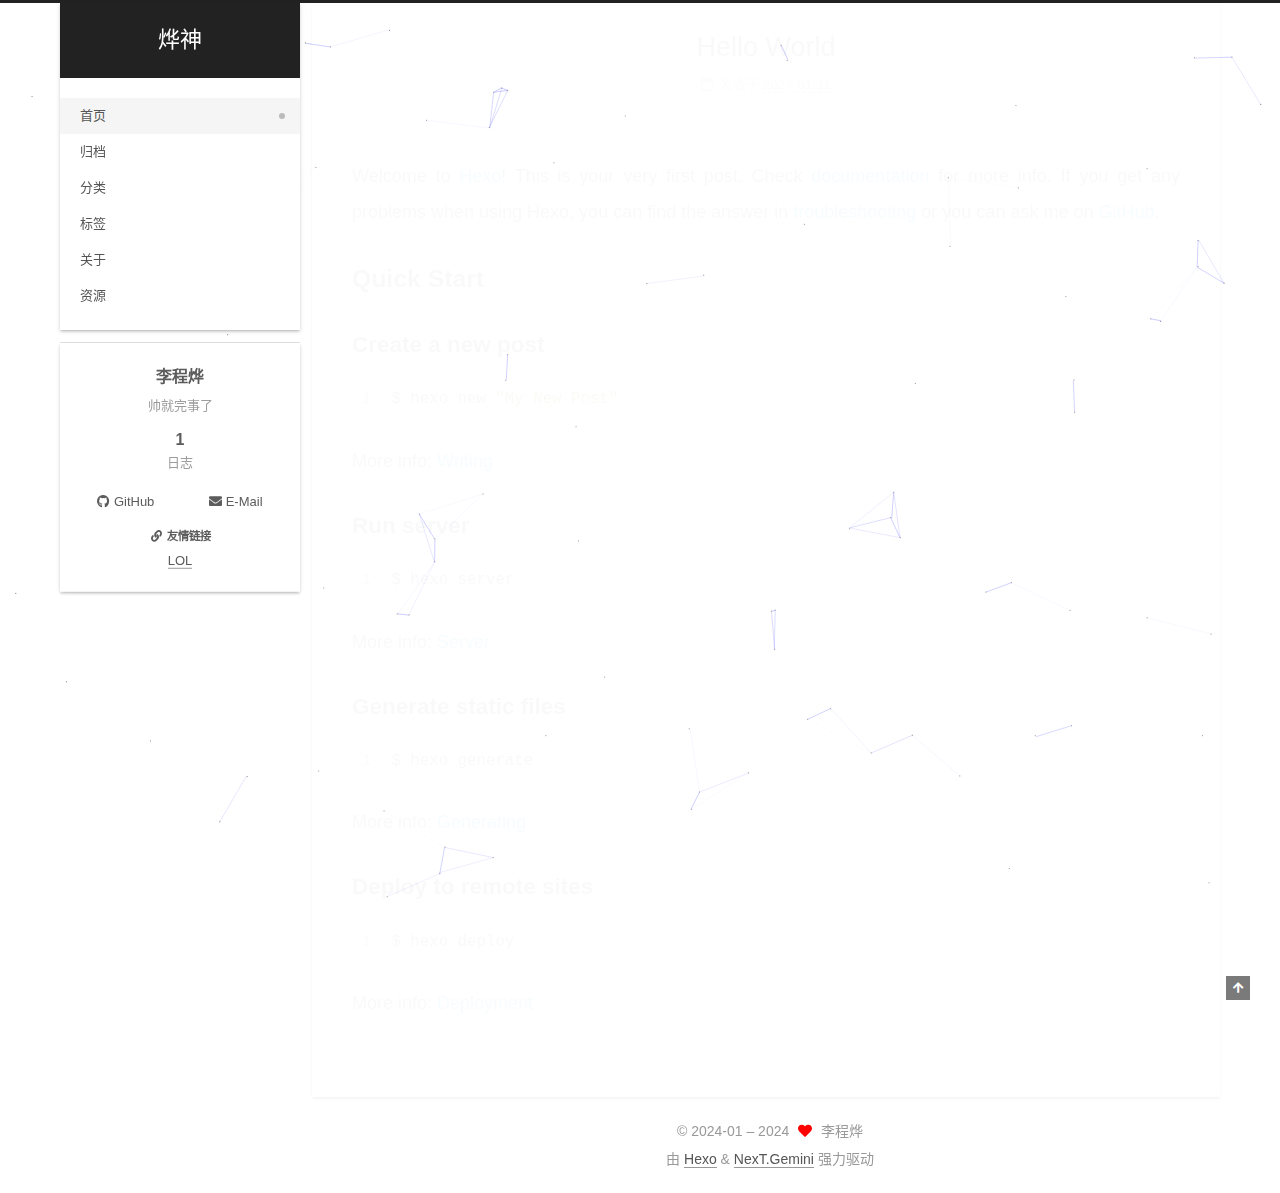
==== commit 6f5efc2d: "Site updated: 2024-01-18 14:55:52" ====
--- a/index.html
+++ b/index.html
@@ -372,6 +372,8 @@
   </div>
 
   
+  
+  <script color='0,0,255' opacity='0.5' zIndex='-1' count='99' src="/lib/canvas-nest/canvas-nest.min.js"></script>
   <script src="/lib/anime.min.js"></script>
   <script src="/lib/velocity/velocity.min.js"></script>
   <script src="/lib/velocity/velocity.ui.min.js"></script>
@@ -387,6 +389,7 @@
 <script src="/js/next-boot.js"></script>
 
 
+  <script defer src="/lib/three/three.min.js"></script>
 
 
   
--- a/css/main.css
+++ b/css/main.css
@@ -1168,7 +1168,7 @@
 }
 .links-of-author a::before,
 .links-of-author span.exturl::before {
-  background: #8effc2;
+  background: #c4ff5d;
   border-radius: 50%;
   content: ' ';
   display: inline-block;
@@ -2571,3 +2571,10 @@
     margin: 8px 0 0;
   }
 }
+body {
+  background: url("../images/background.png");
+  background-size: cover;
+  background-repeat: no-repeat;
+  background-attachment: fixed;
+  background-position: 50% 50%;
+}
